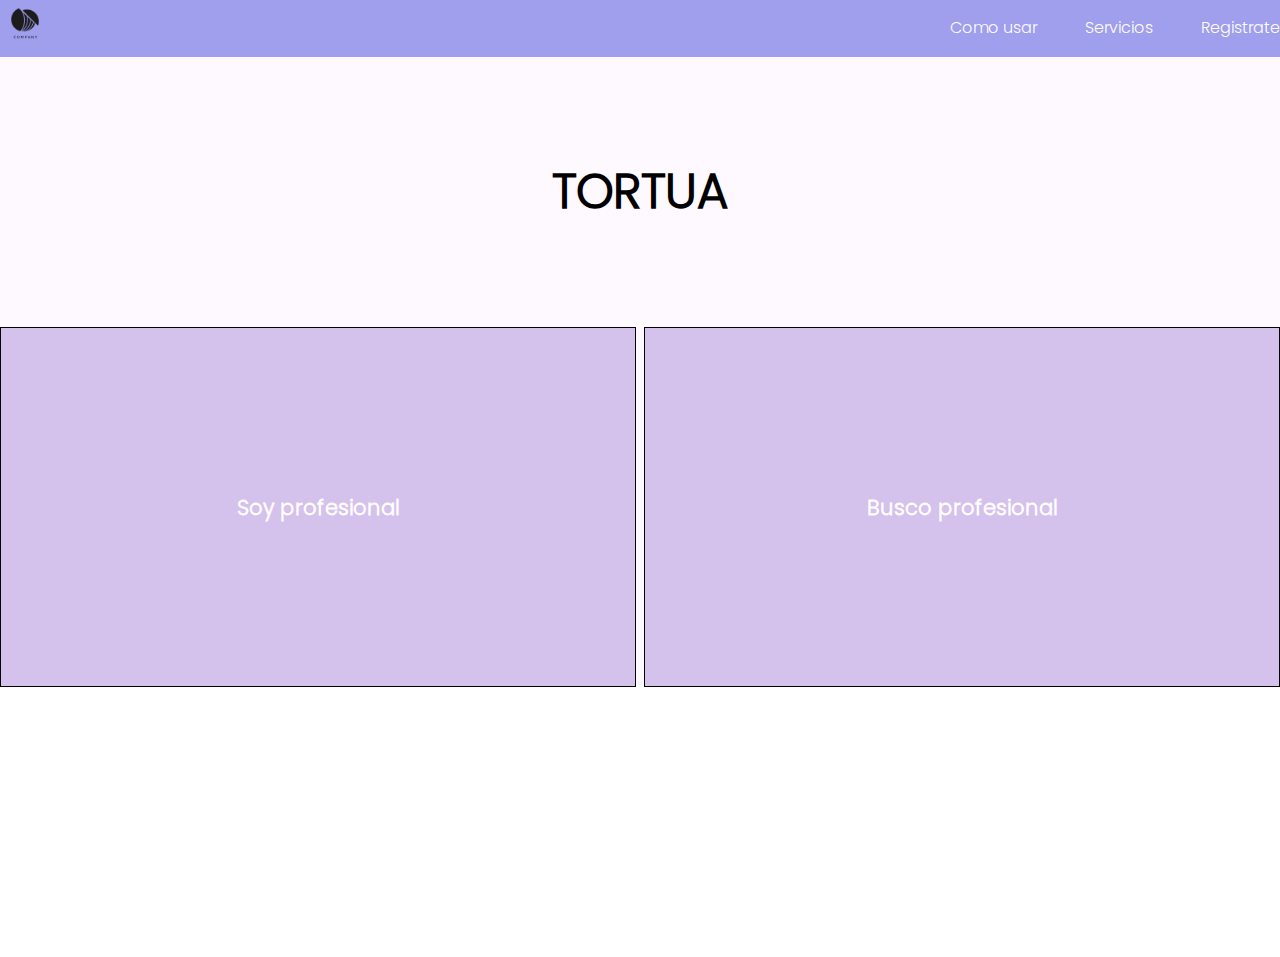
==== index.html @ 6f529191 "primer commit" ====
<!DOCTYPE html>
<html lang="en">
<head>
    <meta charset="UTF-8">
    <meta http-equiv="X-UA-Compatible" content="IE=edge">
    <meta name="viewport" content="width=device-width, initial-scale=1.0">
    <link rel="stylesheet" href="css/style.css">
    <title>Document</title>
</head>
    <header>
        <section>
            <nav class="menu">
                <a href= "index.html"><img src="img/logo_timbrit.png" height="50px"></a>
                <ul class="menu">
                    <a href= "paginas/ComoUsar.html"><li class="menu-item">Como usar</li></a>   
                    <a href= "paginas/Servicios.html"><li class="menu-item">Servicios</li></a>  
                    <li class="dropdown">
                        <a href ="#">Registrate</a>
                            <ul class="dropdown-child">
                                <a href= "paginas/RegistrateCliente.html"><li>Cliente</li></a>
                                <a href= "paginas/RegistrateProfesional.html"><li>Profesional</li></a>
                            </ul>
                    </li>
                </ul>
            </nav>
        </section>
    </header>
<main>
    <section class="empecemos">
        <h2 class="tituloempecemos">TORTUA</h3>
        <div class="tarjetitas">
            <div class="tarjetita profesional">
                <a href= "paginas/RegistrateProfesional.html"><h3>Soy profesional</h3></a> 
            </div>
            <div class="tarjetita cliente">
                <a href= "paginas/Servicios.html"><h3>Busco profesional</h3></a> 
            </div>  
        </div>
    </section>
</main>
---- css/style.css ----
@font-face {
    font-family: 'Roboto';
    src: url('../fonts/Roboto-Regular.ttf');
}

@font-face {
    font-family: 'Lora';
    src: url('../fonts/Lora/static/Lora-Medium.ttf');
}
@font-face {
    font-family: 'Poppins';
    src: url('../fonts/Poppins/Poppins-Light.ttf');
}
*{
    margin: 0;
    padding: 0;
    box-sizing: border-box;
    
}

/*GENERAL PARA TODAS LAS LANDINGS*/

.menu {
    background-color: #9f9fed;
    display: flex;
    justify-content: space-between;

}
 
ul{
    list-style: none;
    display: flex;
    margin-top: 15px ;
    gap: 3rem;

}
.menu li ul{
    display:none;
    position:absolute;
    background: #9f9fed;
    padding: 0;
    z-index: 2;
   
    }



.dropdown:hover .dropdown-child {
    display: block;
}

.dropdown-child:hover{
    display: block;
}


a { 
    color: rgb(255, 252, 252);
    text-decoration: none;
}




.logo{ 
    size: 30px;
}


header {
    font-family: 'Poppins';
}

/*index*/

.empecemos {
    
    font-family: 'Poppins',sans-serif;
    font-size:xx-large;
    height:100vh;
    background-size: cover;

    
}

.tituloempecemos{
    height: 30%;
    background-color: #fef9ff;
    width: 100%;
    text-align: center;
    display: flex;
    flex-direction: column;
    justify-content: center;
    
}
    

.tarjetitas { 
    
    display: flex;
    flex-direction: row;
    justify-content: center;
    align-items: center;
    gap: 0.5rem;
    height: 40%;
    background-color: #fef9ff;
    font-size:large;
   
    
    
}

.tarjetita{
    
    width: 50%;
    height: 100%;
    text-align: center;
    border: 1px solid black;
    display: flex;
    flex-direction: column;
    justify-content: center;
    background-color: #d4c1ec;

    
}



/*REGISTRATECLIENTE*/

.contenedorBoton{
    display: flex;
    flex-direction: column;
    justify-content: center;
    align-items: center;
    gap: 0.5rem;
    
}
.botonEnviar{
    width: 50%;
    color: rgb(245, 240, 240);
    font-weight: 500;
    padding: 0.5em 1.2em;
    background: #9f9fed;

    
}

.botonEnviar {
    background-image: linear-gradient(90deg, #d4c1ec 50%, transparent 50%);
    background-position: 100%;
    background-size: 400%;
    transition: background 1s ease-in-out;
  }
  .botonEnviar:hover {
    background-position: 0;
  }



.SeccionRegistrate {
    font-family: 'Poppins',sans-serif;
    display: flex;
    flex-direction: column;
    height:100vh;
    margin: 0;
    text-align: center;
    justify-content: center;
    gap: 5rem;
    
    
}



.form {
    
    display: flex;
    flex-direction: column;
    justify-content: center;
    align-items: center;
    gap: 0.5rem;


 }

input{
    width: 50%;
}



/*SERVICIOS*/


.Titulo {
    text-align: center;
    background-color: #fef9ff;
    font-family: 'Poppins',sans-serif;
    height: 100px;
    display: flex;
    flex-direction: column;
    justify-content: center;
    
}

.tarjetitasServicios{
    display: grid;
    grid-template-columns: 1fr 1fr 1fr;
    grid-template-rows: 1fr 1fr 1fr;
    grid-gap: 20px;
    
    height:100vh;
    background-color: #fef9ff;


 }

.tarjetitaServicios { 
    border: black 1px solid;
    display: flex;
    justify-content: center;
    align-items: center;
    font-family: 'Lora',sans-serif;

}


.tarjetaPlomeria{
    
    background-image: url(../img/plomeria.png);
    background-size: cover;
    background-color: #d4c1ec;
}
.tarjetaJardineria{
    
    background-image: url(../img/JARDINERIA-removebg-preview\ \(1\).png);
    background-size: cover;
    background-color: #d4c1ec;
}
.tarjetaCarpinteria{
    
    background-image: url(../img/carpinteria-removebg-preview.png);
    background-size: cover;
    background-color: #d4c1ec;
}
.tarjetaElectricidad{

    background-image: url(../img/electricidad-removebg-preview.png);
    background-size: cover;
    background-color: #d4c1ec;
}
.tarjetaLimpieza{
    
    background-image: url(../img/limpieza-removebg-preview.png);
    background-size: cover;
    background-color: #d4c1ec;
}
.tarjetaBelleza{
    
    background-image: url(../img/belleza-removebg-preview.png);
    background-size: cover;
    background-color: #d4c1ec;
}
.tarjetaAires{  
    background-image: url(../img/aires-removebg-preview.png);
    background-size: cover;
    background-color: #d4c1ec;
}
.tarjetaMecanica{
    
    background-image: url(../img/mecanica-removebg-preview.png);
    background-size: cover;
    background-color: #d4c1ec;
}
.tarjetaPintura{
    
    background-image: url(../img/pintura-removebg-preview.png);
    background-size: cover;
    background-color: #d4c1ec;}



/*COMO USAR*/

.titulo{
    background-color: #d4c1ec;
    font-family:'Poppins';
    height: 20vh;
    display: flex;
    flex-direction: column;
    justify-content: center;
    align-items: center;
    
    
    
}

.contenedorBS{

    max-width: 50%;
    display: flex;
    flex-direction: column;
    justify-content: center;
    align-items: center;

}



.instrucciones h2 {
    font-family:'Poppins';
}

.columna{
    padding-top: 3rem;
    padding-left: 3rem;
    display: flex;
    flex-direction: column;
    justify-content: top;
    text-align: left;
    
}

/*SOLICITUDES*/

.solicitudes h1{
    display: flex;
    flex-direction: column;
    justify-content: center;
    align-items: center;
    width: 100%;
    padding: 20px;
   
}




.solicitud div{
padding: 10px;
}

.trabajos h1{
    display: flex;
    flex-direction: column;
    justify-content: center;
    align-items: center;
    width: 100%;
    padding: 20px;

}

/*OLICITAR SERVICIO*/
.contenedorformulario{
    display: flex;
    flex-direction: column;
    justify-content: center;
   
    
    
}
.opcion{
    grid-area: opcion;
}

.descripcion{
    grid-area: descripcion;

}

.direccion{
    grid-area: direccion;
}





.formulario{
    display: grid;
    grid-template-columns: 1fr 1fr;
    grid-template-rows: 1fr 1fr;
    grid-template-areas: 
    "opcion descripcion"
    "direccion direccion";
    grid-gap: 3px;
    height: 30vh;
     

}



.campo { 
    
    display: flex;
    justify-content: center;
    align-items: center;
    font-family: 'Lora',sans-serif;

}

.contenedorBoton {

    display: flex;
    flex-direction: column;
    justify-content: center;
    
}

@media (max-width: 480px){
    
    .formulario{
        display: flex;
    flex-direction: column;
    justify-content: center;}
 }
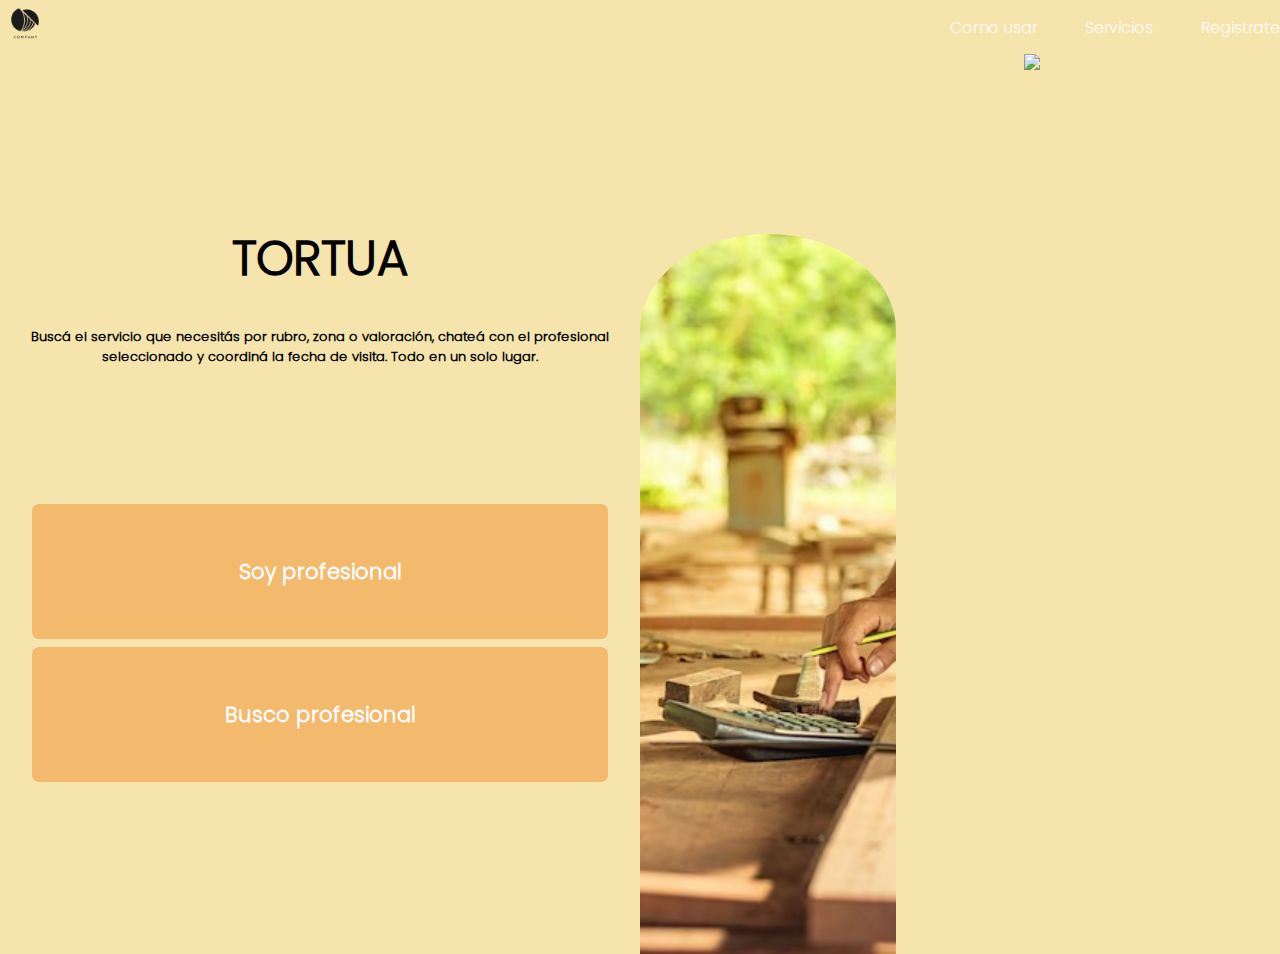
==== commit 5831a62b: "tercera entrega" ====
--- a/index.html
+++ b/index.html
@@ -4,8 +4,10 @@
     <meta charset="UTF-8">
     <meta http-equiv="X-UA-Compatible" content="IE=edge">
     <meta name="viewport" content="width=device-width, initial-scale=1.0">
-    <link rel="stylesheet" href="css/style.css">
+    <link rel="stylesheet" href="../scss/style.css">
     <title>Document</title>
+    <meta name="description" content="Consegui el profesional de confianza que buscas">
+    <meta name="keywords" content="plomero, plomeria, jardinero, jardineria, limpieza, carpinteria, carpintero, piletero, limpiar pileta">
 </head>
     <header>
         <section>
@@ -26,15 +28,28 @@
         </section>
     </header>
 <main>
-    <section class="empecemos">
-        <h2 class="tituloempecemos">TORTUA</h3>
-        <div class="tarjetitas">
-            <div class="tarjetita profesional">
-                <a href= "paginas/RegistrateProfesional.html"><h3>Soy profesional</h3></a> 
+    <section class="inicio">
+        <section class="empecemos">
+            <div class= "contenedorTituloyDescripcion">
+                <h2 class="tituloempecemos">TORTUA</h2>
+                <h4 class="descripcion">Buscá el servicio que necesitás por rubro, zona o valoración, chateá con el profesional seleccionado y coordiná la fecha de visita. Todo en un solo lugar.</h4>
             </div>
-            <div class="tarjetita cliente">
-                <a href= "paginas/Servicios.html"><h3>Busco profesional</h3></a> 
-            </div>  
-        </div>
+            <div class="tarjetitas">
+                <div class="tarjetita profesional">
+                    <a href= "paginas/RegistrateProfesional.html"><h3>Soy profesional</h3></a> 
+                </div>
+                <div class="tarjetita cliente">
+                    <a href= "paginas/Servicios.html"><h3>Busco profesional</h3></a> 
+                </div>  
+            </div>
+        </section>
+        <section class="imagenInicio">
+            <div class="imagenCarpintero">
+                <img src="img/imagen-inicio.jpg">
+            </div>
+            <div class="imagenLimpieza">
+                <img src="img/imagen-inicio-2.png">
+            </div>
+        </section>
     </section>
-</main>+</main>
--- a/scss/style.css
+++ b/scss/style.css
@@ -0,0 +1,498 @@
+* {
+  margin: 0;
+  padding: 0;
+  box-sizing: border-box;
+}
+
+@font-face {
+  font-family: "Roboto";
+  src: url("../fonts/Roboto-Regular.ttf");
+}
+@font-face {
+  font-family: "Lora";
+  src: url("../fonts/Lora/static/Lora-Medium.ttf");
+}
+@font-face {
+  font-family: "Poppins";
+  src: url("../fonts/Poppins/Poppins-Light.ttf");
+}
+.menu {
+  background-color: #f5e4ab;
+  display: flex;
+  justify-content: space-between;
+}
+.menu ul {
+  list-style: none;
+  display: flex;
+  margin-top: 15px;
+  gap: 3rem;
+  font-family: "Poppins";
+}
+.menu li ul {
+  display: none;
+  position: absolute;
+  background: #f3d369;
+  padding: 0;
+  z-index: 2;
+}
+.menu .dropdown:hover .dropdown-child {
+  display: block;
+}
+.menu .dropdown:hover .dropdown-child:hover {
+  display: block;
+}
+.menu a {
+  color: rgb(255, 252, 252);
+  text-decoration: none;
+}
+
+/* aca hacer el menu burger*/
+@media (max-width: 480px) {
+  .menu {
+    background-color: #f5e4ab;
+    display: flex;
+    justify-content: space-between;
+  }
+  .menu ul {
+    list-style: none;
+    display: flex;
+    margin-top: 15px;
+    gap: 3rem;
+    font-family: "Poppins";
+  }
+  .menu li ul {
+    display: none;
+    position: absolute;
+    background: #f3d369;
+    padding: 0;
+    z-index: 2;
+  }
+  .menu .dropdown:hover .dropdown-child {
+    display: block;
+  }
+  .menu .dropdown:hover .dropdown-child:hover {
+    display: block;
+  }
+  .menu a {
+    color: rgb(255, 252, 252);
+    text-decoration: none;
+  }
+}
+.inicio {
+  display: flex;
+  justify-content: space-around;
+}
+.inicio .empecemos {
+  background-color: #f5e4ab;
+  font-family: "Poppins", sans-serif;
+  font-size: xx-large;
+  height: 100vh;
+  width: 50%;
+  display: flex;
+  flex-direction: column;
+  justify-content: space-between;
+}
+.inicio .empecemos .contenedorTituloyDescripcion {
+  display: flex;
+  flex-direction: column;
+  height: 50%;
+  justify-content: center;
+}
+.inicio .empecemos .contenedorTituloyDescripcion .descripcion {
+  font-size: small;
+  text-align: center;
+}
+.inicio .empecemos .contenedorTituloyDescripcion .tituloempecemos {
+  height: 30%;
+  background-color: #f5e4ab;
+  width: 100%;
+  text-align: center;
+  display: flex;
+  flex-direction: column;
+  justify-content: center;
+}
+.inicio .empecemos .tarjetitas {
+  display: flex;
+  flex-direction: column;
+  justify-content: top;
+  align-items: center;
+  gap: 0.5rem;
+  background-color: #f5e4ab;
+  font-size: large;
+  height: 30vh;
+  height: 50%;
+}
+.inicio .empecemos .tarjetitas a {
+  text-decoration: none;
+  color: rgb(255, 252, 252);
+}
+.inicio .empecemos .tarjetitas .tarjetita {
+  width: 90%;
+  height: 30%;
+  text-align: center;
+  display: flex;
+  flex-direction: column;
+  justify-content: center;
+  background-color: hsl(34, 85%, 69%);
+  -moz-border-radius: 7px;
+  -webkit-border-radius: 7px;
+  padding: 10px;
+}
+.inicio .imagenInicio {
+  height: 100hv;
+  background-color: #f5e4ab;
+  width: 50%;
+  display: flex;
+  justify-content: space-between;
+}
+.inicio .imagenInicio img {
+  -o-object-fit: cover;
+     object-fit: cover;
+  height: 80%;
+}
+.inicio .imagenInicio .imagenCarpintero {
+  display: flex;
+  flex-direction: column;
+  justify-content: end;
+  width: 40%;
+  border-top-right-radius: 150% 0%;
+}
+.inicio .imagenInicio .imagenCarpintero img {
+  border-top-right-radius: 150% 40%;
+  border-top-left-radius: 150% 40%;
+}
+.inicio .imagenInicio .imagenLimpieza {
+  display: flex;
+  flex-direction: column;
+  width: 40%;
+}
+.inicio .imagenInicio .imagenLimpieza img {
+  border-bottom-right-radius: 150% 40%;
+  border-bottom-left-radius: 150% 40%;
+}
+
+/*COMO USAR*/
+.titulo {
+  background-color: #f5e4ab;
+  font-family: "Poppins";
+  height: 20vh;
+  display: flex;
+  flex-direction: column;
+  justify-content: center;
+  align-items: center;
+}
+.titulo .contenedorBS {
+  max-width: 50%;
+  display: flex;
+  flex-direction: column;
+  justify-content: center;
+  align-items: center;
+}
+
+.tarjetasComoUsar {
+  display: flex;
+  justify-content: space-around;
+  align-items: center;
+  height: 80vh;
+  background-color: #f5e4ab;
+}
+.tarjetasComoUsar .cardComoUsar {
+  position: relative;
+  height: 60%;
+  width: 40%;
+}
+.tarjetasComoUsar .cardComoUsar div {
+  position: absolute;
+  width: 100%;
+  height: 100%;
+  display: flex;
+  align-items: center;
+  justify-content: center;
+  backface-visibility: hidden;
+  transition: 2s;
+}
+.tarjetasComoUsar .cardComoUsar .front {
+  background-color: hsl(34, 85%, 69%);
+}
+.tarjetasComoUsar .cardComoUsar:hover .front {
+  transform: perspective(500px) rotateY(180deg);
+}
+.tarjetasComoUsar .cardComoUsar .back {
+  background: hsl(34, 85%, 69%);
+  transform: perspective(500px) rotateY(180deg);
+}
+.tarjetasComoUsar .cardComoUsar:hover .back {
+  transform: perspective(500px) rotateY(360deg);
+}
+
+@media (max-width: 480px) {
+  .titulo {
+    background-color: #f5e4ab;
+    font-family: "Poppins";
+    height: 20vh;
+    display: flex;
+    flex-direction: column;
+    justify-content: center;
+    align-items: center;
+    text-align: center;
+  }
+  .cardComoUsar {
+    position: relative;
+    height: 40%;
+    width: 90%;
+  }
+  .cardComoUsar div {
+    position: absolute;
+    width: 100%;
+    height: 100%;
+    display: flex;
+    align-items: center;
+    justify-content: center;
+    backface-visibility: hidden;
+    transition: 2s;
+  }
+  .cardComoUsar .front {
+    background-color: hsl(34, 85%, 69%);
+  }
+  .cardComoUsar .back {
+    background: hsl(34, 85%, 69%);
+    transform: perspective(500px) rotateY(180deg);
+  }
+  .cardComoUsar:hover .front {
+    transform: perspective(500px) rotateY(180deg);
+  }
+  .cardComoUsar:hover .back {
+    transform: perspective(500px) rotateY(360deg);
+  }
+  .tarjetasComoUsar {
+    display: flex;
+    flex-direction: column;
+    justify-content: space-around;
+    align-items: center;
+    height: 80vh;
+    background-color: #f5e4ab;
+  }
+  .contenedorBS {
+    max-width: 50%;
+    display: flex;
+    flex-direction: column;
+    justify-content: center;
+    align-items: center;
+  }
+}
+.Titulo {
+  text-align: center;
+  background-color: #fef9ff;
+  font-family: "Poppins", sans-serif;
+  height: 100px;
+  display: flex;
+  flex-direction: column;
+  justify-content: center;
+}
+
+.tarjetitasServicios {
+  display: grid;
+  grid-template-columns: 1fr 1fr 1fr;
+  grid-template-rows: 1fr 1fr 1fr;
+  grid-gap: 20px;
+  height: 100vh;
+  background-color: #fef9ff;
+}
+.tarjetitasServicios .tarjetitaServicios {
+  border: black 1px solid;
+  display: flex;
+  justify-content: center;
+  align-items: center;
+  font-family: "Lora", sans-serif;
+  background-color: #f5e4ab;
+}
+.tarjetitasServicios .tarjetitaServicios a {
+  text-decoration: none;
+  color: black;
+}
+.tarjetitasServicios .tarjeta1 {
+  background-image: url(../img/plomeria.png);
+}
+.tarjetitasServicios .tarjeta2 {
+  background-image: url(../img/JARDINERIA-removebg-preview\ \(1\).png);
+}
+.tarjetitasServicios .tarjeta3 {
+  background-image: url(../img/carpinteria-removebg-preview.png);
+}
+.tarjetitasServicios .tarjeta4 {
+  background-image: url(../img/electricidad-removebg-preview.png);
+}
+.tarjetitasServicios .tarjeta5 {
+  background-image: url(../img/limpieza-removebg-preview.png);
+}
+.tarjetitasServicios .tarjeta6 {
+  background-image: url(../img/belleza-removebg-preview.png);
+}
+.tarjetitasServicios .tarjeta7 {
+  background-image: url(../img/aires-removebg-preview.png);
+}
+.tarjetitasServicios .tarjeta8 {
+  background-image: url(../img/mecanica-removebg-preview.png);
+}
+.tarjetitasServicios .tarjeta9 {
+  background-image: url(../img/pintura-removebg-preview.png);
+}
+
+.tarjeta1 {
+  background-size: cover;
+}
+
+.tarjeta2 {
+  background-size: cover;
+}
+
+.tarjeta3 {
+  background-size: cover;
+}
+
+.tarjeta4 {
+  background-size: cover;
+}
+
+.tarjeta5 {
+  background-size: cover;
+}
+
+.tarjeta6 {
+  background-size: cover;
+}
+
+.tarjeta7 {
+  background-size: cover;
+}
+
+.tarjeta8 {
+  background-size: cover;
+}
+
+.tarjeta9 {
+  background-size: cover;
+}
+
+.SeccionRegistrate {
+  font-family: "Poppins", sans-serif;
+  display: flex;
+  flex-direction: column;
+  height: 100vh;
+  margin: 0;
+  text-align: center;
+  justify-content: center;
+  gap: 5rem;
+}
+.SeccionRegistrate .form {
+  display: flex;
+  flex-direction: column;
+  justify-content: center;
+  align-items: center;
+  gap: 0.5rem;
+}
+.SeccionRegistrate .form input {
+  width: 50%;
+}
+.SeccionRegistrate .contenedorBoton {
+  display: flex;
+  flex-direction: column;
+  justify-content: center;
+  align-items: center;
+  gap: 0.5rem;
+}
+.SeccionRegistrate .contenedorBoton .botonEnviar {
+  width: 50%;
+  font-weight: 500;
+  padding: 0.5em 1.2em;
+  background: #f5e4ab;
+  background-image: linear-gradient(90deg, hsl(34, 85%, 69%) 50%, transparent 50%);
+  background-position: 100%;
+  background-size: 400%;
+  transition: background 1s ease-in-out;
+}
+.SeccionRegistrate .contenedorBoton .botonEnviar:hover {
+  background-position: 0;
+}
+.SeccionRegistrate .contenedorBoton .botonEnviar a {
+  color: black;
+  text-decoration: none;
+}
+
+/*SOLICITUDES*/
+.solicitudes h1 {
+  display: flex;
+  flex-direction: column;
+  justify-content: center;
+  align-items: center;
+  width: 100%;
+  padding: 20px;
+}
+
+.solicitud div {
+  padding: 10px;
+}
+
+.trabajos h1 {
+  display: flex;
+  flex-direction: column;
+  justify-content: center;
+  align-items: center;
+  width: 100%;
+  padding: 20px;
+}
+
+.contenedorformulario {
+  display: flex;
+  flex-direction: column;
+  justify-content: center;
+}
+.contenedorformulario .formulario {
+  display: grid;
+  grid-template-columns: 1fr 1fr;
+  grid-template-rows: 1fr 1fr;
+  grid-template-areas: "opcion descripcion" "direccion direccion";
+  grid-gap: 3px;
+  height: 30vh;
+}
+.contenedorformulario .formulario .campo {
+  display: flex;
+  justify-content: center;
+  align-items: center;
+  font-family: "Lora", sans-serif;
+}
+.contenedorformulario .formulario .opcion {
+  grid-area: opcion;
+}
+.contenedorformulario .formulario .descripcion {
+  grid-area: descripcion;
+}
+.contenedorformulario .formulario .direccion {
+  grid-area: direccion;
+}
+
+.contenedorBoton {
+  display: flex;
+  flex-direction: column;
+  justify-content: center;
+  align-items: center;
+  gap: 0.5rem;
+}
+.contenedorBoton .botonEnviar {
+  width: 50%;
+  font-weight: 500;
+  padding: 0.5em 1.2em;
+  background: #f5e4ab;
+  background-image: linear-gradient(90deg, hsl(34, 85%, 69%) 50%, transparent 50%);
+  background-position: 100%;
+  background-size: 400%;
+  transition: background 1s ease-in-out;
+  color: black;
+}
+.contenedorBoton .botonEnviar:hover {
+  background-position: 0;
+}
+
+a {
+  text-decoration: none;
+}/*# sourceMappingURL=style.css.map */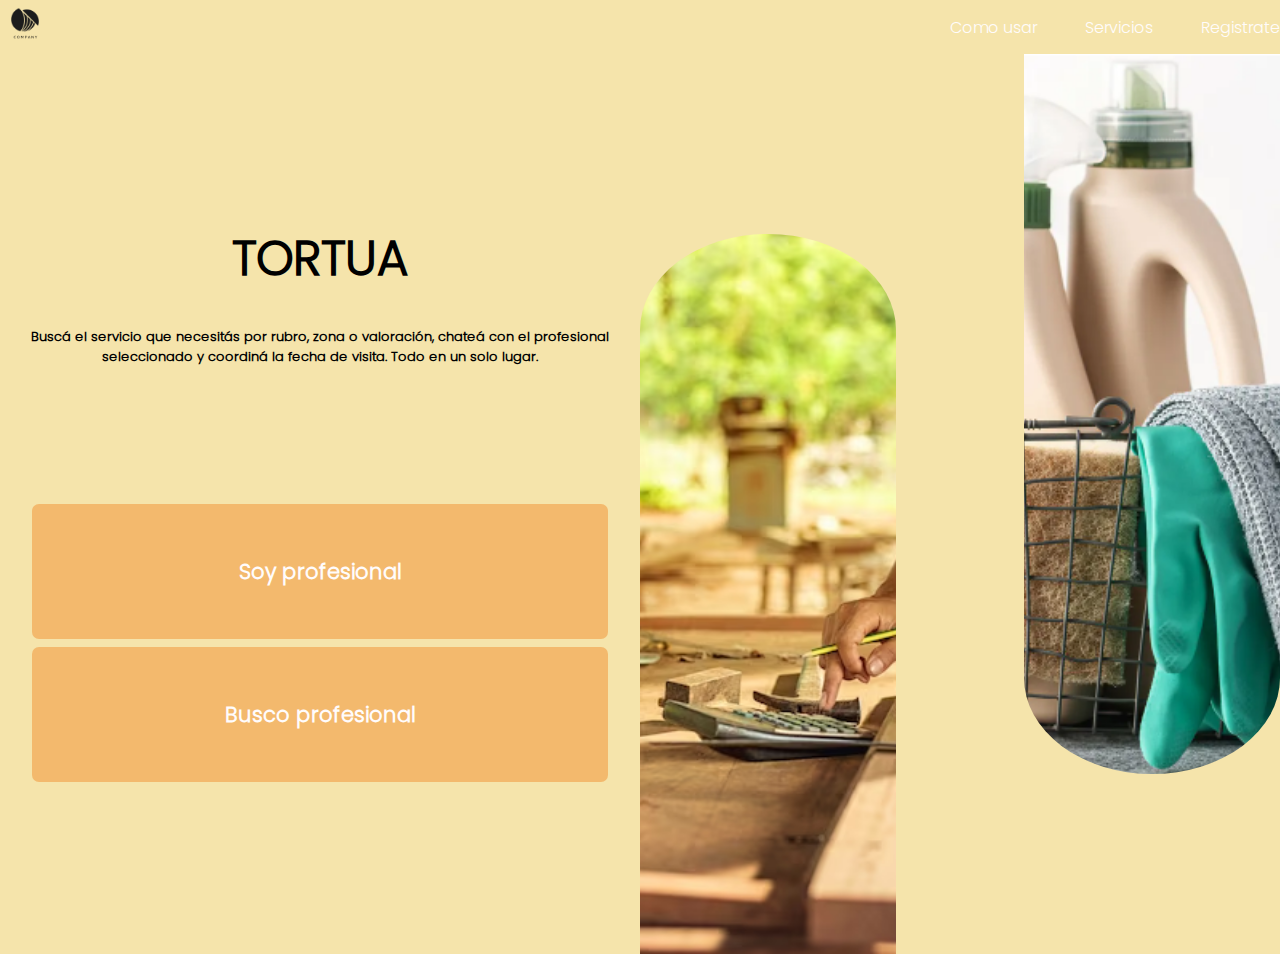
==== commit 82caf48b: "tercera entrega 5" ====
--- a/index.html
+++ b/index.html
@@ -4,7 +4,7 @@
     <meta charset="UTF-8">
     <meta http-equiv="X-UA-Compatible" content="IE=edge">
     <meta name="viewport" content="width=device-width, initial-scale=1.0">
-    <link rel="stylesheet" href="../scss/style.css">
+    <link rel="stylesheet" href="./scss/style.css">
     <title>Document</title>
     <meta name="description" content="Consegui el profesional de confianza que buscas">
     <meta name="keywords" content="plomero, plomeria, jardinero, jardineria, limpieza, carpinteria, carpintero, piletero, limpiar pileta">
@@ -45,10 +45,10 @@
         </section>
         <section class="imagenInicio">
             <div class="imagenCarpintero">
-                <img src="img/imagen-inicio.jpg">
+                <img src="./img/imagen-inicio.jpg">
             </div>
             <div class="imagenLimpieza">
-                <img src="img/imagen-inicio-2.png">
+                <img src="./img/imagen-inicio-2.PNG">
             </div>
         </section>
     </section>
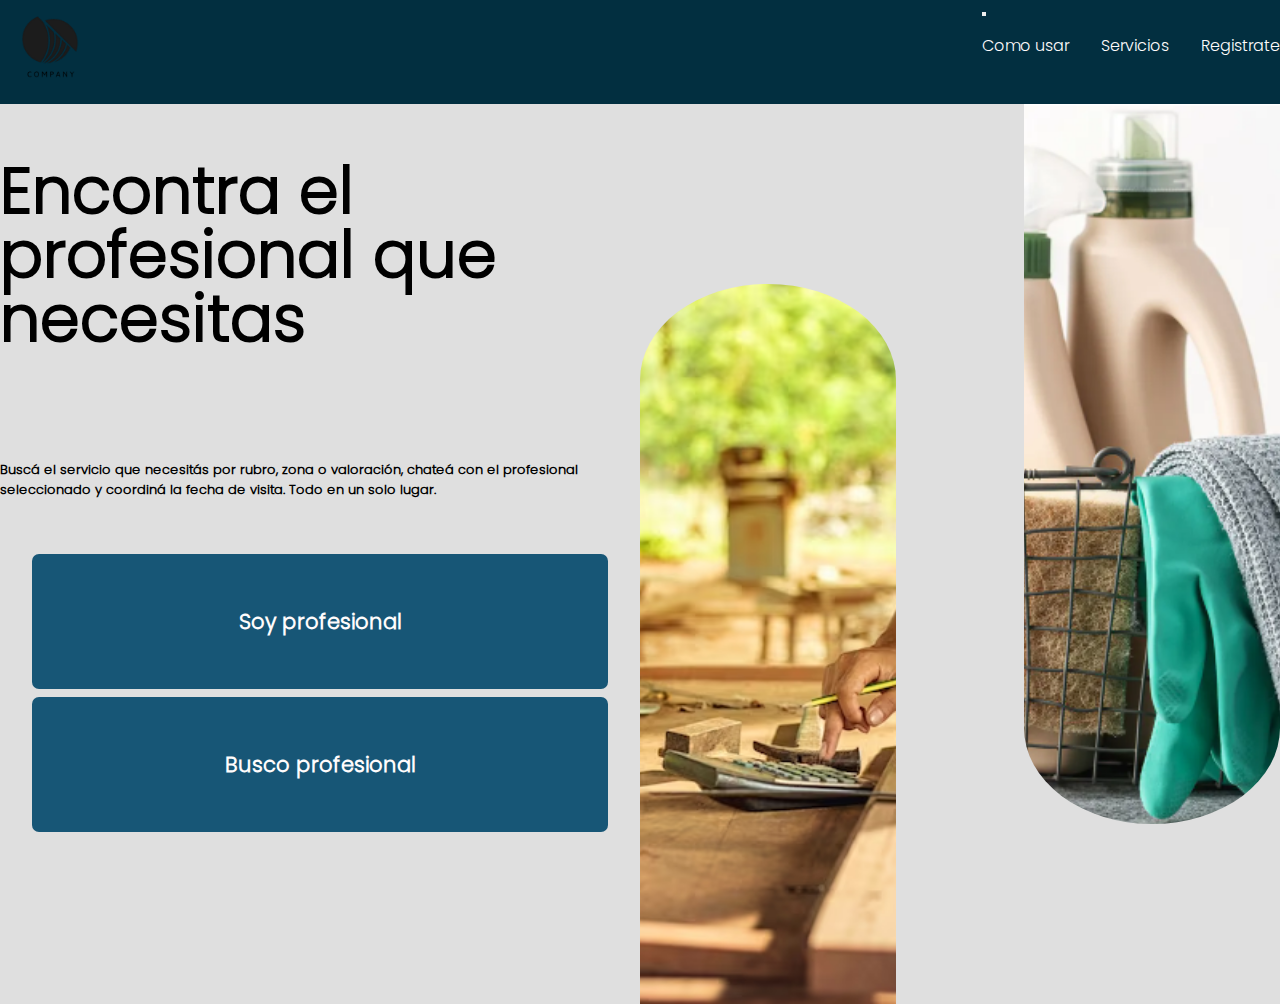
==== commit b11c0ba6: "entrega final" ====
--- a/index.html
+++ b/index.html
@@ -4,26 +4,40 @@
     <meta charset="UTF-8">
     <meta http-equiv="X-UA-Compatible" content="IE=edge">
     <meta name="viewport" content="width=device-width, initial-scale=1.0">
+    <link href="https://cdn.jsdelivr.net/npm/bootstrap@5.3.0-alpha3/dist/css/bootstrap.min.css" 
+    rel="stylesheet" integrity="sha384-KK94CHFLLe+nY2dmCWGMq91rCGa5gtU4mk92HdvYe+M/SXH301p5ILy+dN9+nJOZ" 
+    crossorigin="anonymous">
     <link rel="stylesheet" href="./scss/style.css">
     <title>Document</title>
     <meta name="description" content="Consegui el profesional de confianza que buscas">
     <meta name="keywords" content="plomero, plomeria, jardinero, jardineria, limpieza, carpinteria, carpintero, piletero, limpiar pileta">
 </head>
     <header>
-        <section>
-            <nav class="menu">
-                <a href= "index.html"><img src="img/logo_timbrit.png" height="50px"></a>
-                <ul class="menu">
-                    <a href= "paginas/ComoUsar.html"><li class="menu-item">Como usar</li></a>   
-                    <a href= "paginas/Servicios.html"><li class="menu-item">Servicios</li></a>  
-                    <li class="dropdown">
-                        <a href ="#">Registrate</a>
-                            <ul class="dropdown-child">
-                                <a href= "paginas/RegistrateCliente.html"><li>Cliente</li></a>
-                                <a href= "paginas/RegistrateProfesional.html"><li>Profesional</li></a>
+        <section class="menu">
+            <a href="index.html"><img src="img/logo_timbrit.png" height="100"></a>
+            <nav class=" navbar navbar-expand-sm">
+                <button class= "navbar-toggler" data-bs-toggle="collapse" data-bs-target="#opciones" type="button" name="button">
+                    <span class="navbar-toggler-icon"></span>
+                </button>
+                <div class = "collapse navbar-collapse" id="opciones">
+                    <ul class="menu navbar-nav">
+                        <li class="menu-item nav-item"> 
+                            <a class= "nav-link" href= "paginas/ComoUsar.html">Como usar</a>   
+                        </li>
+                        <li class="menu-item nav-item"> 
+                            <a class= "nav-link" href= "paginas/Servicios.html">Servicios</a>   
+                        </li> 
+                        <li class="dropdown menu-item nav-item dropdown">
+                            <a href ="#" class="nav-link dropdown-toggle" data-bs-toggle="dropdown" >Registrate</a>
+                            <ul class="dropdown-menu dropdown-menu-dark">
+                                <li>
+                                    <a href= "paginas/RegistrateCliente.html" class="dropdown-item"><li>Cliente</li></a>
+                                    <a href= "paginas/RegistrateProfesional.html"class="dropdown-item"><li>Profesional</li></a>
+                                </li>
                             </ul>
-                    </li>
-                </ul>
+                        </li>
+                    </ul>   
+                </div>  
             </nav>
         </section>
     </header>
@@ -31,8 +45,8 @@
     <section class="inicio">
         <section class="empecemos">
             <div class= "contenedorTituloyDescripcion">
-                <h2 class="tituloempecemos">TORTUA</h2>
-                <h4 class="descripcion">Buscá el servicio que necesitás por rubro, zona o valoración, chateá con el profesional seleccionado y coordiná la fecha de visita. Todo en un solo lugar.</h4>
+                <h1 class="tituloempecemos">Encontra el profesional que necesitas </h1>
+                <h3 class="descripcion">Buscá el servicio que necesitás por rubro, zona o valoración, chateá con el profesional seleccionado y coordiná la fecha de visita. Todo en un solo lugar.</h3>
             </div>
             <div class="tarjetitas">
                 <div class="tarjetita profesional">
@@ -52,4 +66,5 @@
             </div>
         </section>
     </section>
+    <script src="https://cdn.jsdelivr.net/npm/bootstrap@5.3.0-alpha3/dist/js/bootstrap.bundle.min.js" integrity="sha384-ENjdO4Dr2bkBIFxQpeoTz1HIcje39Wm4jDKdf19U8gI4ddQ3GYNS7NTKfAdVQSZe" crossorigin="anonymous"></script>
 </main>
--- a/scss/style.css
+++ b/scss/style.css
@@ -16,8 +16,12 @@
   font-family: "Poppins";
   src: url("../fonts/Poppins/Poppins-Light.ttf");
 }
+@font-face {
+  font-family: "Noto";
+  src: url("../fonts/Noto_Sans_Chorasmian");
+}
 .menu {
-  background-color: #f5e4ab;
+  background-color: #022F40;
   display: flex;
   justify-content: space-between;
 }
@@ -25,13 +29,13 @@
   list-style: none;
   display: flex;
   margin-top: 15px;
-  gap: 3rem;
+  gap: 2rem;
   font-family: "Poppins";
 }
 .menu li ul {
   display: none;
   position: absolute;
-  background: #f3d369;
+  background: #022F40;
   padding: 0;
   z-index: 2;
 }
@@ -46,44 +50,28 @@
   text-decoration: none;
 }
 
-/* aca hacer el menu burger*/
-@media (max-width: 480px) {
-  .menu {
-    background-color: #f5e4ab;
-    display: flex;
-    justify-content: space-between;
-  }
-  .menu ul {
-    list-style: none;
-    display: flex;
-    margin-top: 15px;
-    gap: 3rem;
-    font-family: "Poppins";
-  }
-  .menu li ul {
-    display: none;
+.inicio {
+  display: flex;
+  justify-content: space-around;
+  background-color: #DFDFDF;
+}
+@media screen and (max-width: 576px) {
+  .inicio {
+    flex-direction: column;
+    background-image: url(../img/imagen-inicio.jpg);
+    background-size: cover;
+  }
+  .inicio::before {
+    content: "";
+    width: 100%;
+    height: 100%;
+    background-color: white;
     position: absolute;
-    background: #f3d369;
-    padding: 0;
-    z-index: 2;
-  }
-  .menu .dropdown:hover .dropdown-child {
-    display: block;
-  }
-  .menu .dropdown:hover .dropdown-child:hover {
-    display: block;
-  }
-  .menu a {
-    color: rgb(255, 252, 252);
-    text-decoration: none;
-  }
-}
-.inicio {
-  display: flex;
-  justify-content: space-around;
+    opacity: 0.6;
+  }
 }
 .inicio .empecemos {
-  background-color: #f5e4ab;
+  z-index: 1;
   font-family: "Poppins", sans-serif;
   font-size: xx-large;
   height: 100vh;
@@ -92,24 +80,39 @@
   flex-direction: column;
   justify-content: space-between;
 }
+@media screen and (max-width: 576px) {
+  .inicio .empecemos {
+    width: 100%;
+  }
+}
 .inicio .empecemos .contenedorTituloyDescripcion {
   display: flex;
   flex-direction: column;
   height: 50%;
-  justify-content: center;
+  justify-content: space-around;
 }
 .inicio .empecemos .contenedorTituloyDescripcion .descripcion {
   font-size: small;
-  text-align: center;
+  text-align: left;
+}
+@media screen and (max-width: 576px) {
+  .inicio .empecemos .contenedorTituloyDescripcion .descripcion {
+    text-align: center;
+  }
 }
 .inicio .empecemos .contenedorTituloyDescripcion .tituloempecemos {
-  height: 30%;
-  background-color: #f5e4ab;
   width: 100%;
-  text-align: center;
-  display: flex;
-  flex-direction: column;
-  justify-content: center;
+  text-align: left;
+  display: flex;
+  flex-direction: column;
+  justify-content: left;
+  line-height: 1;
+}
+@media screen and (max-width: 576px) {
+  .inicio .empecemos .contenedorTituloyDescripcion .tituloempecemos {
+    justify-content: center;
+    text-align: center;
+  }
 }
 .inicio .empecemos .tarjetitas {
   display: flex;
@@ -117,7 +120,6 @@
   justify-content: top;
   align-items: center;
   gap: 0.5rem;
-  background-color: #f5e4ab;
   font-size: large;
   height: 30vh;
   height: 50%;
@@ -133,23 +135,36 @@
   display: flex;
   flex-direction: column;
   justify-content: center;
-  background-color: hsl(34, 85%, 69%);
+  background-color: #175676;
   -moz-border-radius: 7px;
   -webkit-border-radius: 7px;
   padding: 10px;
 }
+.inicio .empecemos .tarjetitas .tarjetita:hover {
+  background-color: #022F40;
+}
 .inicio .imagenInicio {
   height: 100hv;
-  background-color: #f5e4ab;
+  background-color: #DFDFDF;
   width: 50%;
   display: flex;
   justify-content: space-between;
+}
+@media screen and (max-width: 576px) {
+  .inicio .imagenInicio {
+    width: 100%;
+  }
 }
 .inicio .imagenInicio img {
   -o-object-fit: cover;
      object-fit: cover;
   height: 80%;
 }
+@media screen and (max-width: 576px) {
+  .inicio .imagenInicio img {
+    display: none;
+  }
+}
 .inicio .imagenInicio .imagenCarpintero {
   display: flex;
   flex-direction: column;
@@ -170,10 +185,15 @@
   border-bottom-right-radius: 150% 40%;
   border-bottom-left-radius: 150% 40%;
 }
+@media screen and (max-width: 576px) {
+  .inicio .imagenInicio .imagenLimpieza img {
+    display: none;
+  }
+}
 
 /*COMO USAR*/
 .titulo {
-  background-color: #f5e4ab;
+  background-color: #DFDFDF;
   font-family: "Poppins";
   height: 20vh;
   display: flex;
@@ -194,13 +214,30 @@
   justify-content: space-around;
   align-items: center;
   height: 80vh;
-  background-color: #f5e4ab;
+  background-color: #DFDFDF;
+  background-size: 100vh;
+  font-family: "Noto", sans-serif;
+}
+@media screen and (max-width: 576px) {
+  .tarjetasComoUsar {
+    height: 100vh;
+    flex-direction: column;
+    justify-content: space-around;
+    padding: 2rem;
+  }
 }
 .tarjetasComoUsar .cardComoUsar {
   position: relative;
   height: 60%;
   width: 40%;
 }
+@media screen and (max-width: 576px) {
+  .tarjetasComoUsar .cardComoUsar {
+    width: 80%;
+    height: 40%;
+    font-size: xx-small;
+  }
+}
 .tarjetasComoUsar .cardComoUsar div {
   position: absolute;
   width: 100%;
@@ -212,130 +249,99 @@
   transition: 2s;
 }
 .tarjetasComoUsar .cardComoUsar .front {
-  background-color: hsl(34, 85%, 69%);
+  display: flex;
+  flex-direction: column;
+  background-color: #175676;
+  -moz-border-radius: 7px;
+  -webkit-border-radius: 7px;
+  padding: 10px;
 }
 .tarjetasComoUsar .cardComoUsar:hover .front {
   transform: perspective(500px) rotateY(180deg);
 }
 .tarjetasComoUsar .cardComoUsar .back {
-  background: hsl(34, 85%, 69%);
+  background: #175676;
   transform: perspective(500px) rotateY(180deg);
+  -moz-border-radius: 7px;
+  -webkit-border-radius: 7px;
+  padding: 10px;
 }
 .tarjetasComoUsar .cardComoUsar:hover .back {
   transform: perspective(500px) rotateY(360deg);
 }
 
-@media (max-width: 480px) {
-  .titulo {
-    background-color: #f5e4ab;
-    font-family: "Poppins";
-    height: 20vh;
-    display: flex;
-    flex-direction: column;
-    justify-content: center;
-    align-items: center;
-    text-align: center;
-  }
-  .cardComoUsar {
-    position: relative;
-    height: 40%;
-    width: 90%;
-  }
-  .cardComoUsar div {
-    position: absolute;
-    width: 100%;
-    height: 100%;
-    display: flex;
-    align-items: center;
-    justify-content: center;
-    backface-visibility: hidden;
-    transition: 2s;
-  }
-  .cardComoUsar .front {
-    background-color: hsl(34, 85%, 69%);
-  }
-  .cardComoUsar .back {
-    background: hsl(34, 85%, 69%);
-    transform: perspective(500px) rotateY(180deg);
-  }
-  .cardComoUsar:hover .front {
-    transform: perspective(500px) rotateY(180deg);
-  }
-  .cardComoUsar:hover .back {
-    transform: perspective(500px) rotateY(360deg);
-  }
-  .tarjetasComoUsar {
-    display: flex;
-    flex-direction: column;
-    justify-content: space-around;
-    align-items: center;
-    height: 80vh;
-    background-color: #f5e4ab;
-  }
-  .contenedorBS {
-    max-width: 50%;
-    display: flex;
-    flex-direction: column;
-    justify-content: center;
-    align-items: center;
-  }
-}
 .Titulo {
   text-align: center;
-  background-color: #fef9ff;
+  background-color: #DFDFDF;
   font-family: "Poppins", sans-serif;
   height: 100px;
   display: flex;
   flex-direction: column;
   justify-content: center;
+  height: 30vh;
+}
+.Titulo h3 {
+  text-align: left;
 }
 
 .tarjetitasServicios {
+  background-image: url(../img/fondo.jpg);
+  background-repeat: repeat;
   display: grid;
   grid-template-columns: 1fr 1fr 1fr;
   grid-template-rows: 1fr 1fr 1fr;
   grid-gap: 20px;
-  height: 100vh;
-  background-color: #fef9ff;
+  height: 100%;
+  width: 100%;
+  padding: 5%;
+}
+@media screen and (max-width: 576px) {
+  .tarjetitasServicios {
+    display: flex;
+    flex-direction: column;
+    height: 100%;
+    align-items: center;
+  }
 }
 .tarjetitasServicios .tarjetitaServicios {
-  border: black 1px solid;
-  display: flex;
-  justify-content: center;
+  display: flex;
+  flex-direction: column;
+  justify-content: space-around;
   align-items: center;
   font-family: "Lora", sans-serif;
-  background-color: #f5e4ab;
+  background-color: #DFDFDF;
+}
+.tarjetitasServicios .tarjetitaServicios:hover {
+  transform: scale(1.2);
 }
 .tarjetitasServicios .tarjetitaServicios a {
   text-decoration: none;
   color: black;
-}
-.tarjetitasServicios .tarjeta1 {
-  background-image: url(../img/plomeria.png);
-}
-.tarjetitasServicios .tarjeta2 {
-  background-image: url(../img/JARDINERIA-removebg-preview\ \(1\).png);
-}
-.tarjetitasServicios .tarjeta3 {
-  background-image: url(../img/carpinteria-removebg-preview.png);
-}
-.tarjetitasServicios .tarjeta4 {
-  background-image: url(../img/electricidad-removebg-preview.png);
-}
-.tarjetitasServicios .tarjeta5 {
-  background-image: url(../img/limpieza-removebg-preview.png);
-}
-.tarjetitasServicios .tarjeta6 {
-  background-image: url(../img/belleza-removebg-preview.png);
-}
-.tarjetitasServicios .tarjeta7 {
-  background-image: url(../img/aires-removebg-preview.png);
-}
-.tarjetitasServicios .tarjeta8 {
-  background-image: url(../img/mecanica-removebg-preview.png);
-}
-.tarjetitasServicios .tarjeta9 {
-  background-image: url(../img/pintura-removebg-preview.png);
+  font-family: "Noto", sans-serif;
+}
+@media screen and (max-width: 576px) {
+  .tarjetitasServicios .tarjetitaServicios div {
+    width: 100%;
+    text-align: center;
+  }
+}
+.tarjetitasServicios .tarjetitaServicios img {
+  height: 40%;
+}
+@media screen and (max-width: 576px) {
+  .tarjetitasServicios .tarjetitaServicios img {
+    height: 15vh;
+    width: 30%;
+    padding: 2%;
+  }
+}
+@media screen and (max-width: 576px) {
+  .tarjetitasServicios .tarjetitaServicios {
+    flex-direction: row;
+    justify-content: space-between;
+    height: 20vh;
+    width: 70%;
+  }
 }
 
 .tarjeta1 {
@@ -375,14 +381,16 @@
 }
 
 .SeccionRegistrate {
-  font-family: "Poppins", sans-serif;
+  font-family: "Noto", sans-serif;
   display: flex;
   flex-direction: column;
   height: 100vh;
   margin: 0;
   text-align: center;
   justify-content: center;
-  gap: 5rem;
+  align-items: center;
+  gap: 2rem;
+  background-color: #DFDFDF;
 }
 .SeccionRegistrate .form {
   display: flex;
@@ -390,6 +398,22 @@
   justify-content: center;
   align-items: center;
   gap: 0.5rem;
+  background-color: #175676;
+  height: 50vh;
+  width: 70%;
+  padding: 10%;
+}
+.SeccionRegistrate .form h2 {
+  color: whitesmoke;
+}
+.SeccionRegistrate .form .controls {
+  width: 100%;
+  height: 30%;
+  background-color: #175676;
+  padding: 2%;
+  border-radius: 4px;
+  border-color: white;
+  border-width: 1px;
 }
 .SeccionRegistrate .form input {
   width: 50%;
@@ -397,16 +421,15 @@
 .SeccionRegistrate .contenedorBoton {
   display: flex;
   flex-direction: column;
-  justify-content: center;
-  align-items: center;
   gap: 0.5rem;
+  width: 50%;
 }
 .SeccionRegistrate .contenedorBoton .botonEnviar {
   width: 50%;
   font-weight: 500;
   padding: 0.5em 1.2em;
-  background: #f5e4ab;
-  background-image: linear-gradient(90deg, hsl(34, 85%, 69%) 50%, transparent 50%);
+  background: #175676;
+  background-image: linear-gradient(90deg, #022F40 50%, transparent 50%);
   background-position: 100%;
   background-size: 400%;
   transition: background 1s ease-in-out;
